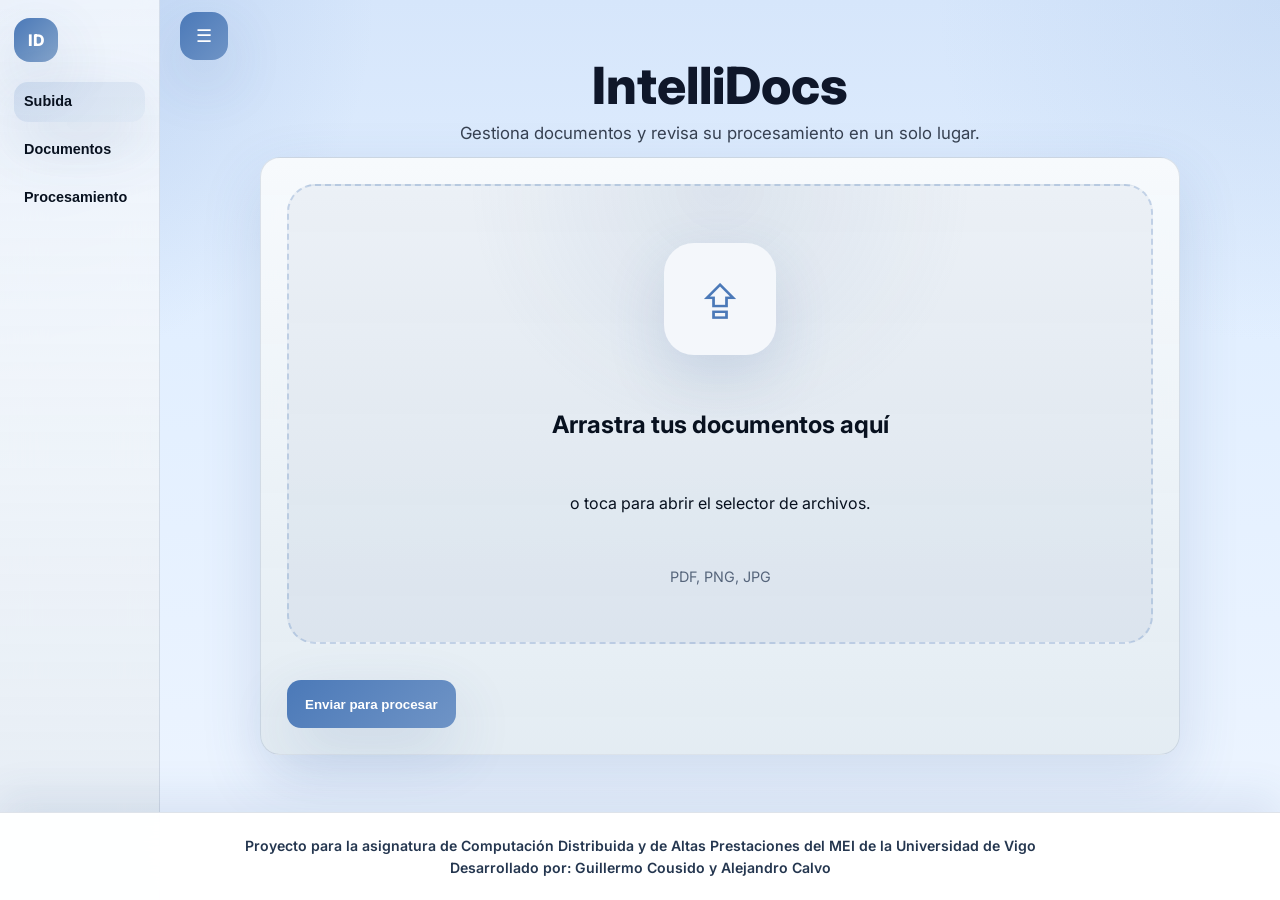
==== frontend/index.html @ ef2dbd17 "add web interface" ====
<!doctype html>
<html lang="es">
<head>
  <meta charset="UTF-8" />
  <meta name="viewport" content="width=device-width, initial-scale=1.0" />
  <title>IntelliDocs</title>
  <link rel="preconnect" href="https://fonts.googleapis.com">
  <link rel="preconnect" href="https://fonts.gstatic.com" crossorigin>
  <link href="https://fonts.googleapis.com/css2?family=Inter:wght@400;500;600;700;800&display=swap" rel="stylesheet">
  <link rel="stylesheet" href="./styles.css" />
</head>
<body>
  <a class="skip-link" href="#main">Saltar al contenido</a>
      <div class="app-shell">
    <aside class="sidebar">
      <div class="brand-mark sidebar-mark" aria-hidden="true">ID</div>
      <nav class="nav">
        <button class="nav-item active" data-tab="upload">Subida</button>
        <button class="nav-item" data-tab="library">Documentos</button>
        <button class="nav-item" data-tab="pipeline">Procesamiento</button>
      </nav>
    </aside>

    <main id="main" class="content">
      <header class="topbar">
        <button class="sidebar-toggle" id="sidebar-toggle" aria-label="Abrir o cerrar navegación" aria-expanded="true">☰</button>
        <div class="topbar-spacer" aria-hidden="true"></div>
      </header>

      <section class="hero">
        <div class="hero-copy">
          <h1>IntelliDocs</h1>
          <p>Gestiona documentos y revisa su procesamiento en un solo lugar.</p>
        </div>
      </section>

      <section class="tab-panel active" id="tab-upload">
        <article class="card upload-card">
          <label id="dropzone" class="dropzone large-dropzone" for="file-input" tabindex="0">
            <input id="file-input" type="file" accept=".pdf,.png,.jpg,.jpeg" multiple hidden />
            <div class="drop-visual large-drop-visual">
              <div class="drop-icon">⇪</div>
            </div>
            <h2>Arrastra tus documentos aquí</h2>
            <p>o toca para abrir el selector de archivos.</p>
            <span class="drop-hint">PDF, PNG, JPG</span>
          </label>
          <div id="selected-files" class="selected-files"></div>
          <button id="upload-btn" class="btn btn-primary">Enviar para procesar</button>
        </article>
      </section>

      <section class="tab-panel" id="tab-library">
        <article class="card full-height">
          <div class="panel-head">
            <div>
              <h3>Documentos almacenados</h3>
            </div>
            <button id="refresh-btn" class="btn btn-secondary">Actualizar</button>
          </div>
          <div id="documents-list" class="documents-list"></div>
        </article>
      </section>

      <section class="tab-panel" id="tab-pipeline">
        <article class="card">
          <div class="panel-head panel-head-centered">
            <div>
              <h2>Fases del procesamiento</h2>
            </div>
          </div>
          <div class="pipeline-scheme">
            <div class="pipeline-step"><span>1</span><strong>Ingesta</strong><p>Recepción del documento y validación básica.</p></div>
            <div class="pipeline-step"><span>2</span><strong>Almacenamiento</strong><p>Guardado del fichero original y metadatos iniciales.</p></div>
            <div class="pipeline-step"><span>3</span><strong>OCR</strong><p>Extracción del texto y regiones detectadas.</p></div>
            <div class="pipeline-step"><span>4</span><strong>Layout</strong><p>Análisis de bloques y estructura del documento.</p></div>
            <div class="pipeline-step"><span>5</span><strong>Clasificación</strong><p>Estimación del tipo documental.</p></div>
            <div class="pipeline-step"><span>6</span><strong>Campos clave</strong><p>Detección de fechas, importes, nombres e identificadores.</p></div>
            <div class="pipeline-step"><span>7</span><strong>Persistencia</strong><p>Registro final de resultados y consulta desde la interfaz.</p></div>
          </div>
          <div id="pipeline-preview" class="pipeline-preview"></div>
        </article>
      </section>

      <footer class="footer">
        <div class="footer-copy">
          <span>Proyecto para la asignatura de Computación Distribuida y de Altas Prestaciones del MEI de la Universidad de Vigo</span>
          <span>Desarrollado por: Guillermo Cousido y Alejandro Calvo</span>
        </div>
      </footer>
    </main>
  </div>
  <script src="./app.js"></script>
</body>
</html>
---- frontend/styles.css ----
:root {
  --bg: #e6edf4;
  --surface: #f4f7fb;
  --surface-2: #e4ebf3;
  --text: #08111f;
  --muted: #56657b;
  --border: rgba(74, 103, 140, 0.16);
  --primary: #4b79b8;
  --primary-dark: #355c96;
  --accent: #24364f;
  --success: #0d9488;
  --shadow: 0 22px 60px rgba(53, 92, 150, 0.16);
  --radius: 20px;
  --radius-md: 14px;
  --sidebar-width: 160px;
}

* {
  box-sizing: border-box;
}

body {
  margin: 0;
  font-family: 'Inter', sans-serif;
  background:
    radial-gradient(circle at top left, rgba(103, 146, 211, 0.26), transparent 24%),
    radial-gradient(circle at top right, rgba(148, 181, 225, 0.18), transparent 22%),
    linear-gradient(180deg, #d6e6fb 0%, #e2efff 38%, #eef5ff 100%);
  color: var(--text);
}

.skip-link {
  position: absolute;
  left: -999px;
}

.skip-link:focus {
  left: 16px;
  top: 16px;
  background: var(--surface);
  padding: 8px 12px;
  border-radius: 10px;
}

.app-shell {
  display: grid;
  grid-template-columns: var(--sidebar-width) 1fr;
  min-height: 100vh;
  transition: grid-template-columns 0.25s ease;
}

body.sidebar-collapsed .app-shell {
  grid-template-columns: 0 1fr;
}

.sidebar {
  padding: 18px 14px;
  border-right: 1px solid var(--border);
  background: linear-gradient(180deg, rgba(255, 255, 255, 0.72), rgba(228, 235, 243, 0.92));
  backdrop-filter: blur(20px);
  overflow: hidden;
  width: var(--sidebar-width);
  transition: width 0.25s ease, padding 0.25s ease, opacity 0.25s ease;
}

body.sidebar-collapsed .sidebar {
  width: 0;
  padding: 0;
  opacity: 0;
  pointer-events: none;
  border-right: 0;
}

.sidebar-mark {
  width: 44px;
  height: 44px;
  border-radius: 16px;
  background: linear-gradient(135deg, var(--primary), #84a4ca);
  color: white;
  display: grid;
  place-items: center;
  font-weight: 800;
  box-shadow: var(--shadow);
  margin-bottom: 20px;
}

.nav {
  display: grid;
  gap: 8px;
}

.nav-item,
.sidebar-toggle,
.btn {
  border: 0;
  cursor: pointer;
}

.nav-item {
  text-align: left;
  padding: 12px 10px;
  border-radius: 14px;
  background: transparent;
  color: var(--text);
  font-weight: 600;
  font-size: 0.9rem;
  line-height: 1.1;
}

.nav-item.active {
  background: linear-gradient(135deg, rgba(75, 121, 184, 0.18), rgba(132, 164, 202, 0.14));
  box-shadow: var(--shadow);
}

.content {
  padding: 12px 20px 110px;
}

.topbar,
.hero {
  display: grid;
  gap: 18px;
}

.topbar {
  grid-template-columns: 48px 1fr;
  align-items: center;
  margin-bottom: 6px;
}

.topbar-spacer {
  width: 48px;
  height: 48px;
}

.sidebar-toggle {
  width: 48px;
  height: 48px;
  border-radius: 16px;
  background: linear-gradient(135deg, var(--primary), #6f94c6);
  color: white;
  font-size: 1.15rem;
  box-shadow: var(--shadow);
}

.hero {
  grid-template-columns: 1fr;
  justify-items: center;
  text-align: center;
  margin: -6px 0 14px;
}

.hero-copy {
  max-width: 620px;
}

.hero h1 {
  font-size: clamp(2.2rem, 4vw, 3.6rem);
  line-height: 1;
  margin: 0;
  font-weight: 800;
  color: #0f172a;
}

.hero p {
  margin: 12px 0 0;
  color: #374151;
  font-size: 1.05rem;
}

.card {
  background: linear-gradient(180deg, rgba(247, 250, 253, 0.98), rgba(227, 235, 242, 0.95));
  border: 1px solid var(--border);
  border-radius: var(--radius);
  box-shadow: var(--shadow);
  backdrop-filter: blur(18px);
  padding: 22px;
}

.tab-panel {
  display: none;
}

.tab-panel.active {
  display: block;
}

.upload-card {
  max-width: 920px;
  margin: 0 auto;
  padding: 26px;
}

.dropzone {
  min-height: 460px;
  border: 2px dashed rgba(75, 121, 184, 0.26);
  border-radius: 28px;
  background:
    radial-gradient(circle at top, rgba(109, 139, 176, 0.12), transparent 40%),
    linear-gradient(180deg, rgba(235, 240, 246, 0.98), rgba(219, 228, 237, 0.96));
  display: grid;
  place-items: center;
  text-align: center;
  padding: 30px;
  cursor: pointer;
  transition: transform 0.2s ease, border-color 0.2s ease, background 0.2s ease, box-shadow 0.2s ease;
}

.dropzone:hover,
.dropzone:focus-visible {
  transform: translateY(-2px);
  border-color: var(--primary);
  background: linear-gradient(180deg, rgba(231, 237, 244, 0.98), rgba(217, 226, 235, 0.96));
  box-shadow: var(--shadow);
}

.dropzone.dragover {
  transform: translateY(-2px);
  border-color: var(--primary);
  background: linear-gradient(180deg, rgba(222, 230, 239, 0.98), rgba(205, 218, 230, 0.96));
  box-shadow: var(--shadow);
}

.large-drop-visual {
  width: 112px;
  height: 112px;
  border-radius: 30px;
  display: grid;
  place-items: center;
  background: var(--surface);
  box-shadow: var(--shadow);
  margin-inline: auto;
}

.drop-icon {
  font-size: 2.4rem;
  color: var(--primary);
}

.dropzone h2,
.dropzone p,
.drop-hint {
  margin: 0;
}

.dropzone h2 {
  font-size: 1.5rem;
}

.drop-hint {
  font-size: 0.9rem;
  color: var(--muted);
}

.selected-files {
  display: grid;
  gap: 10px;
  margin: 18px 0;
}

.selected-file,
.document-card,
.document-block {
  border: 1px solid var(--border);
  background: var(--surface);
  border-radius: 16px;
  padding: 14px;
}

.btn {
  min-height: 48px;
  padding: 0 18px;
  border-radius: 14px;
  font-weight: 700;
}

.btn-primary {
  background: linear-gradient(135deg, var(--primary), #6f94c6);
  color: white;
  box-shadow: var(--shadow);
}

.btn-secondary {
  background: rgba(75, 121, 184, 0.12);
  color: #355c96;
}

.panel-head {
  display: flex;
  justify-content: space-between;
  align-items: center;
  margin-bottom: 18px;
}

.panel-head-centered {
  justify-content: center;
  text-align: center;
}

.documents-list {
  display: grid;
  gap: 14px;
}

.document-card {
  display: grid;
  gap: 14px;
}

.document-header {
  display: flex;
  justify-content: space-between;
  gap: 16px;
  flex-wrap: wrap;
}

.documents-grid {
  display: grid;
  grid-template-columns: repeat(2, 1fr);
  gap: 14px;
}

.document-block h4 {
  margin: 0 0 8px;
}

.pipeline-scheme {
  display: flex;
  gap: 10px;
  overflow-x: auto;
  padding-bottom: 6px;
  margin-bottom: 14px;
}

.pipeline-step {
  position: relative;
  flex: 1 0 150px;
  min-width: 150px;
  padding: 14px;
  border: 1px solid var(--border);
  border-radius: 16px;
  background: linear-gradient(180deg, rgba(75, 121, 184, 0.16), rgba(132, 164, 202, 0.08));
}

.pipeline-step:not(:last-child)::after {
  content: '→';
  position: absolute;
  right: -10px;
  top: 50%;
  transform: translateY(-50%);
  color: var(--primary);
  font-weight: 800;
}

.pipeline-step span {
  width: 36px;
  height: 36px;
  border-radius: 12px;
  display: grid;
  place-items: center;
  background: linear-gradient(135deg, var(--primary), #84a4ca);
  color: white;
  font-weight: 800;
}

.pipeline-step strong {
  display: block;
  margin-top: 10px;
  font-size: 0.94rem;
}

.pipeline-step p {
  margin: 8px 0 0;
  color: var(--muted);
  font-size: 0.88rem;
  line-height: 1.4;
}

.pipeline-preview {
  padding: 16px;
  border-radius: 18px;
  border: 1px solid var(--border);
  background: linear-gradient(180deg, rgba(227, 235, 242, 0.98), rgba(218, 227, 236, 0.96));
}

.full-height {
  min-height: 400px;
}

.footer {
  position: fixed;
  left: 0;
  right: 0;
  bottom: 0;
  width: 100%;
  z-index: 30;
  margin-top: 0;
  min-height: 88px;
  padding: 14px 18px;
  display: flex;
  align-items: center;
  justify-content: center;
  text-align: center;
  color: #24364f;
  font-size: 0.88rem;
  background: rgba(255, 255, 255, 0.96);
  backdrop-filter: blur(20px);
  border-top: 1px solid rgba(74, 103, 140, 0.18);
  box-shadow: 0 -16px 40px rgba(53, 92, 150, 0.1);
}

.footer-copy {
  display: grid;
  gap: 4px;
  max-width: 1180px;
  line-height: 1.25;
  font-weight: 600;
}

.footer-copy span {
  display: block;
}

@media (max-width: 960px) {
  .app-shell,
  .documents-grid {
    grid-template-columns: 1fr;
  }

  .content {
    padding: 8px 16px 150px;
  }

  .sidebar {
    position: fixed;
    inset: 0 auto 0 0;
    z-index: 20;
    max-width: 100vw;
  }

  body.sidebar-collapsed .sidebar {
    display: block;
  }

  .nav {
    grid-template-columns: repeat(3, 1fr);
  }

  .nav-item {
    text-align: center;
    font-size: 0.95rem;
  }

  .topbar {
    grid-template-columns: 48px 1fr;
  }

  .dropzone {
    min-height: 380px;
  }

  .pipeline-step {
    min-width: 144px;
  }
}

@media (max-width: 640px) {
  .sidebar {
    border-right: 0;
    border-bottom: 1px solid var(--border);
  }

  body.sidebar-collapsed .sidebar {
    border-bottom: 0;
  }

  .nav {
    overflow-x: auto;
  }

  .dropzone {
    min-height: 320px;
    padding: 20px;
  }

  .footer {
    min-height: 104px;
    padding: 12px 14px;
    font-size: 0.8rem;
  }

  .content {
    padding-bottom: 168px;
  }

  .pipeline-step {
    min-width: 136px;
  }
}
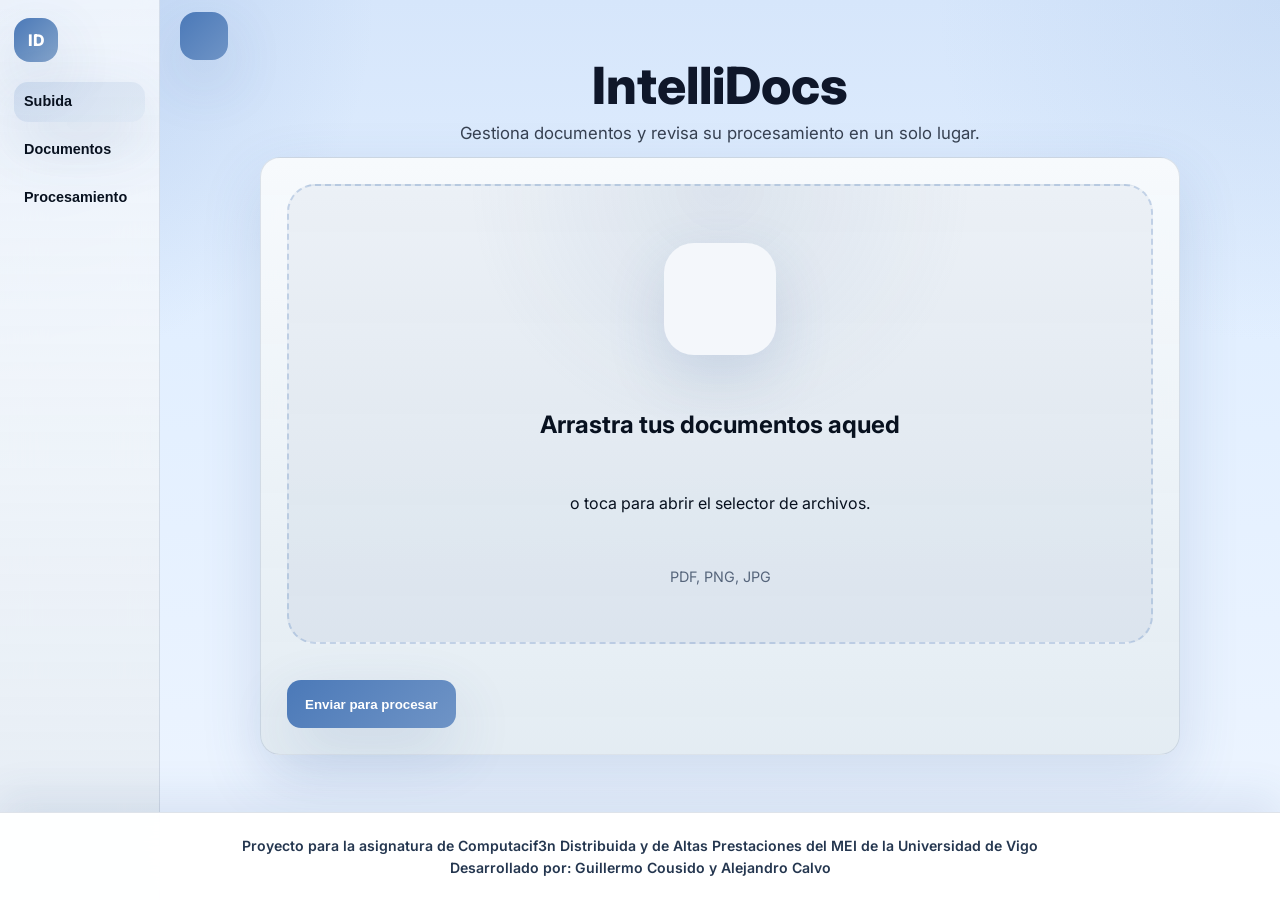
==== commit 6d10a6e4: "rename frontend" ====
--- a/frontend/index.html
+++ b/frontend/index.html
@@ -1,95 +1,89 @@
-<!doctype html>
-<html lang="es">
-<head>
-  <meta charset="UTF-8" />
-  <meta name="viewport" content="width=device-width, initial-scale=1.0" />
-  <title>IntelliDocs</title>
-  <link rel="preconnect" href="https://fonts.googleapis.com">
-  <link rel="preconnect" href="https://fonts.gstatic.com" crossorigin>
-  <link href="https://fonts.googleapis.com/css2?family=Inter:wght@400;500;600;700;800&display=swap" rel="stylesheet">
-  <link rel="stylesheet" href="./styles.css" />
-</head>
-<body>
-  <a class="skip-link" href="#main">Saltar al contenido</a>
-      <div class="app-shell">
-    <aside class="sidebar">
-      <div class="brand-mark sidebar-mark" aria-hidden="true">ID</div>
-      <nav class="nav">
-        <button class="nav-item active" data-tab="upload">Subida</button>
-        <button class="nav-item" data-tab="library">Documentos</button>
-        <button class="nav-item" data-tab="pipeline">Procesamiento</button>
-      </nav>
-    </aside>
-
-    <main id="main" class="content">
-      <header class="topbar">
-        <button class="sidebar-toggle" id="sidebar-toggle" aria-label="Abrir o cerrar navegación" aria-expanded="true">☰</button>
-        <div class="topbar-spacer" aria-hidden="true"></div>
-      </header>
-
-      <section class="hero">
-        <div class="hero-copy">
-          <h1>IntelliDocs</h1>
-          <p>Gestiona documentos y revisa su procesamiento en un solo lugar.</p>
-        </div>
-      </section>
-
-      <section class="tab-panel active" id="tab-upload">
-        <article class="card upload-card">
-          <label id="dropzone" class="dropzone large-dropzone" for="file-input" tabindex="0">
-            <input id="file-input" type="file" accept=".pdf,.png,.jpg,.jpeg" multiple hidden />
-            <div class="drop-visual large-drop-visual">
-              <div class="drop-icon">⇪</div>
-            </div>
-            <h2>Arrastra tus documentos aquí</h2>
-            <p>o toca para abrir el selector de archivos.</p>
-            <span class="drop-hint">PDF, PNG, JPG</span>
-          </label>
-          <div id="selected-files" class="selected-files"></div>
-          <button id="upload-btn" class="btn btn-primary">Enviar para procesar</button>
-        </article>
-      </section>
-
-      <section class="tab-panel" id="tab-library">
-        <article class="card full-height">
-          <div class="panel-head">
-            <div>
-              <h3>Documentos almacenados</h3>
-            </div>
-            <button id="refresh-btn" class="btn btn-secondary">Actualizar</button>
-          </div>
-          <div id="documents-list" class="documents-list"></div>
-        </article>
-      </section>
-
-      <section class="tab-panel" id="tab-pipeline">
-        <article class="card">
-          <div class="panel-head panel-head-centered">
-            <div>
-              <h2>Fases del procesamiento</h2>
-            </div>
-          </div>
-          <div class="pipeline-scheme">
-            <div class="pipeline-step"><span>1</span><strong>Ingesta</strong><p>Recepción del documento y validación básica.</p></div>
-            <div class="pipeline-step"><span>2</span><strong>Almacenamiento</strong><p>Guardado del fichero original y metadatos iniciales.</p></div>
-            <div class="pipeline-step"><span>3</span><strong>OCR</strong><p>Extracción del texto y regiones detectadas.</p></div>
-            <div class="pipeline-step"><span>4</span><strong>Layout</strong><p>Análisis de bloques y estructura del documento.</p></div>
-            <div class="pipeline-step"><span>5</span><strong>Clasificación</strong><p>Estimación del tipo documental.</p></div>
-            <div class="pipeline-step"><span>6</span><strong>Campos clave</strong><p>Detección de fechas, importes, nombres e identificadores.</p></div>
-            <div class="pipeline-step"><span>7</span><strong>Persistencia</strong><p>Registro final de resultados y consulta desde la interfaz.</p></div>
-          </div>
-          <div id="pipeline-preview" class="pipeline-preview"></div>
-        </article>
-      </section>
-
-      <footer class="footer">
-        <div class="footer-copy">
-          <span>Proyecto para la asignatura de Computación Distribuida y de Altas Prestaciones del MEI de la Universidad de Vigo</span>
-          <span>Desarrollado por: Guillermo Cousido y Alejandro Calvo</span>
-        </div>
-      </footer>
-    </main>
-  </div>
-  <script src="./app.js"></script>
-</body>
-</html>
+<!doctype html>
+<html lang="es">
+<head>
+<meta charset="UTF-8" />
+<meta name="viewport" content="width=device-width, initial-scale=1.0" />
+<title>IntelliDocs</title>
+<link rel="preconnect" href="https://fonts.googleapis.com">
+<link rel="preconnect" href="https://fonts.gstatic.com" crossorigin>
+<link href="https://fonts.googleapis.com/css?family=Inter:wght@400;500;600;700;800&display=swap" rel="stylesheet">
+<link rel="stylesheet" href="./styles.css" />
+</head>
+<body>
+<a class="skip-link" href="#main">Saltar al contenido</a>
+<div class="app-shell">
+<aside class="sidebar">
+<div class="brand-mark sidebar-mark" aria-hidden="true">ID</div>
+<nav class="nav">
+<button class="nav-item active" data-tab="upload">Subida</button>
+<button class="nav-item" data-tab="library">Documentos</button>
+<button class="nav-item" data-tab="pipeline">Procesamiento</button>
+</nav>
+</aside>
+<main id="main" class="content">
+<header class="topbar">
+<button class="sidebar-toggle" id="sidebar-toggle" aria-label="Abrir o cerrar navegaci f3n" aria-expanded="true"></button>
+<div class="topbar-spacer" aria-hidden="true"></div>
+</header>
+<section class="hero">
+<div class="hero-copy">
+<h1>IntelliDocs</h1>
+<p>Gestiona documentos y revisa su procesamiento en un solo lugar.</p>
+</div>
+</section>
+<section class="tab-panel active" id="tab-upload">
+<article class="card upload-card">
+<label id="dropzone" class="dropzone large-dropzone" for="file-input" tabindex="0">
+<input id="file-input" type="file" accept=".pdf, .png, .jpg, .jpeg" multiple hidden />
+<div class="drop-visual large-drop-visual">
+<div class="drop-icon"></div>
+</div>
+<h2>Arrastra tus documentos aqu ed</h2>
+<p>o toca para abrir el selector de archivos.</p>
+<span class="drop-hint">PDF, PNG, JPG</span>
+</label>
+<div id="selected-files" class="selected-files"></div>
+<button id="upload-btn" class="btn btn-primary">Enviar para procesar</button>
+</article>
+</section>
+<section class="tab-panel" id="tab-library">
+<article class="card full-height">
+<div class="panel-head">
+<div>
+<h3>Documentos almacenados</h3>
+</div>
+<button id="refresh-btn" class="btn btn-secondary">Actualizar</button>
+</div>
+<div id="documents-list" class="documents-list"></div>
+</article>
+</section>
+<section class="tab-panel" id="tab-pipeline">
+<article class="card">
+<div class="panel-head panel-head-centered">
+<div>
+<h2>Fases del procesamiento</h2>
+</div>
+</div>
+<div class="pipeline-scheme">
+<div class="pipeline-step"><span>1</span><strong>Ingesta</strong><p>Recepci f3n del documento y validaci f3n b e1sica.</p></div>
+<div class="pipeline-step"><span>2</span><strong>Almacenamiento</strong><p>Guardado del fichero original y metadatos iniciales.</p></div>
+<div class="pipeline-step"><span>3</span><strong>OCR</strong><p>Extracci f3n del texto y regiones detectadas.</p></div>
+<div class="pipeline-step"><span>4</span><strong>Layout</strong><p>An e1lisis de bloques y estructura del documento.</p></div>
+<div class="pipeline-step"><span>5</span><strong>Clasificaci f3n</strong><p>Estimaci f3n del tipo documental.</p></div>
+<div class="pipeline-step"><span>6</span><strong>Campos clave</strong><p>Detecci f3n de fechas, importes, nombres e identificadores.</p></div>
+<div class="pipeline-step"><span>7</span><strong>Persistencia</strong><p>Registro final de resultados y consulta desde la interfaz.</p></div>
+</div>
+<div id="pipeline-preview" class="pipeline-preview"></div>
+</article>
+</section>
+<footer class="footer">
+<div class="footer-copy">
+<span>Proyecto para la asignatura de Computaci f3n Distribuida y de Altas Prestaciones del MEI de la Universidad de Vigo</span>
+<span>Desarrollado por: Guillermo Cousido y Alejandro Calvo</span>
+</div>
+</footer>
+</main>
+</div>
+<script src="./app.js"></script>
+</body>
+</html>
--- a/frontend/styles.css
+++ b/frontend/styles.css
@@ -1,499 +1,412 @@
-:root {
-  --bg: #e6edf4;
-  --surface: #f4f7fb;
-  --surface-2: #e4ebf3;
-  --text: #08111f;
-  --muted: #56657b;
-  --border: rgba(74, 103, 140, 0.16);
-  --primary: #4b79b8;
-  --primary-dark: #355c96;
-  --accent: #24364f;
-  --success: #0d9488;
-  --shadow: 0 22px 60px rgba(53, 92, 150, 0.16);
-  --radius: 20px;
-  --radius-md: 14px;
-  --sidebar-width: 160px;
-}
-
-* {
-  box-sizing: border-box;
-}
-
-body {
-  margin: 0;
-  font-family: 'Inter', sans-serif;
-  background:
-    radial-gradient(circle at top left, rgba(103, 146, 211, 0.26), transparent 24%),
-    radial-gradient(circle at top right, rgba(148, 181, 225, 0.18), transparent 22%),
-    linear-gradient(180deg, #d6e6fb 0%, #e2efff 38%, #eef5ff 100%);
-  color: var(--text);
-}
-
-.skip-link {
-  position: absolute;
-  left: -999px;
-}
-
-.skip-link:focus {
-  left: 16px;
-  top: 16px;
-  background: var(--surface);
-  padding: 8px 12px;
-  border-radius: 10px;
-}
-
-.app-shell {
-  display: grid;
-  grid-template-columns: var(--sidebar-width) 1fr;
-  min-height: 100vh;
-  transition: grid-template-columns 0.25s ease;
-}
-
-body.sidebar-collapsed .app-shell {
-  grid-template-columns: 0 1fr;
-}
-
-.sidebar {
-  padding: 18px 14px;
-  border-right: 1px solid var(--border);
-  background: linear-gradient(180deg, rgba(255, 255, 255, 0.72), rgba(228, 235, 243, 0.92));
-  backdrop-filter: blur(20px);
-  overflow: hidden;
-  width: var(--sidebar-width);
-  transition: width 0.25s ease, padding 0.25s ease, opacity 0.25s ease;
-}
-
-body.sidebar-collapsed .sidebar {
-  width: 0;
-  padding: 0;
-  opacity: 0;
-  pointer-events: none;
-  border-right: 0;
-}
-
-.sidebar-mark {
-  width: 44px;
-  height: 44px;
-  border-radius: 16px;
-  background: linear-gradient(135deg, var(--primary), #84a4ca);
-  color: white;
-  display: grid;
-  place-items: center;
-  font-weight: 800;
-  box-shadow: var(--shadow);
-  margin-bottom: 20px;
-}
-
-.nav {
-  display: grid;
-  gap: 8px;
-}
-
-.nav-item,
-.sidebar-toggle,
-.btn {
-  border: 0;
-  cursor: pointer;
-}
-
-.nav-item {
-  text-align: left;
-  padding: 12px 10px;
-  border-radius: 14px;
-  background: transparent;
-  color: var(--text);
-  font-weight: 600;
-  font-size: 0.9rem;
-  line-height: 1.1;
-}
-
-.nav-item.active {
-  background: linear-gradient(135deg, rgba(75, 121, 184, 0.18), rgba(132, 164, 202, 0.14));
-  box-shadow: var(--shadow);
-}
-
-.content {
-  padding: 12px 20px 110px;
-}
-
-.topbar,
-.hero {
-  display: grid;
-  gap: 18px;
-}
-
-.topbar {
-  grid-template-columns: 48px 1fr;
-  align-items: center;
-  margin-bottom: 6px;
-}
-
-.topbar-spacer {
-  width: 48px;
-  height: 48px;
-}
-
-.sidebar-toggle {
-  width: 48px;
-  height: 48px;
-  border-radius: 16px;
-  background: linear-gradient(135deg, var(--primary), #6f94c6);
-  color: white;
-  font-size: 1.15rem;
-  box-shadow: var(--shadow);
-}
-
-.hero {
-  grid-template-columns: 1fr;
-  justify-items: center;
-  text-align: center;
-  margin: -6px 0 14px;
-}
-
-.hero-copy {
-  max-width: 620px;
-}
-
-.hero h1 {
-  font-size: clamp(2.2rem, 4vw, 3.6rem);
-  line-height: 1;
-  margin: 0;
-  font-weight: 800;
-  color: #0f172a;
-}
-
-.hero p {
-  margin: 12px 0 0;
-  color: #374151;
-  font-size: 1.05rem;
-}
-
-.card {
-  background: linear-gradient(180deg, rgba(247, 250, 253, 0.98), rgba(227, 235, 242, 0.95));
-  border: 1px solid var(--border);
-  border-radius: var(--radius);
-  box-shadow: var(--shadow);
-  backdrop-filter: blur(18px);
-  padding: 22px;
-}
-
-.tab-panel {
-  display: none;
-}
-
-.tab-panel.active {
-  display: block;
-}
-
-.upload-card {
-  max-width: 920px;
-  margin: 0 auto;
-  padding: 26px;
-}
-
-.dropzone {
-  min-height: 460px;
-  border: 2px dashed rgba(75, 121, 184, 0.26);
-  border-radius: 28px;
-  background:
-    radial-gradient(circle at top, rgba(109, 139, 176, 0.12), transparent 40%),
-    linear-gradient(180deg, rgba(235, 240, 246, 0.98), rgba(219, 228, 237, 0.96));
-  display: grid;
-  place-items: center;
-  text-align: center;
-  padding: 30px;
-  cursor: pointer;
-  transition: transform 0.2s ease, border-color 0.2s ease, background 0.2s ease, box-shadow 0.2s ease;
-}
-
-.dropzone:hover,
-.dropzone:focus-visible {
-  transform: translateY(-2px);
-  border-color: var(--primary);
-  background: linear-gradient(180deg, rgba(231, 237, 244, 0.98), rgba(217, 226, 235, 0.96));
-  box-shadow: var(--shadow);
-}
-
-.dropzone.dragover {
-  transform: translateY(-2px);
-  border-color: var(--primary);
-  background: linear-gradient(180deg, rgba(222, 230, 239, 0.98), rgba(205, 218, 230, 0.96));
-  box-shadow: var(--shadow);
-}
-
-.large-drop-visual {
-  width: 112px;
-  height: 112px;
-  border-radius: 30px;
-  display: grid;
-  place-items: center;
-  background: var(--surface);
-  box-shadow: var(--shadow);
-  margin-inline: auto;
-}
-
-.drop-icon {
-  font-size: 2.4rem;
-  color: var(--primary);
-}
-
-.dropzone h2,
-.dropzone p,
-.drop-hint {
-  margin: 0;
-}
-
-.dropzone h2 {
-  font-size: 1.5rem;
-}
-
-.drop-hint {
-  font-size: 0.9rem;
-  color: var(--muted);
-}
-
-.selected-files {
-  display: grid;
-  gap: 10px;
-  margin: 18px 0;
-}
-
-.selected-file,
-.document-card,
-.document-block {
-  border: 1px solid var(--border);
-  background: var(--surface);
-  border-radius: 16px;
-  padding: 14px;
-}
-
-.btn {
-  min-height: 48px;
-  padding: 0 18px;
-  border-radius: 14px;
-  font-weight: 700;
-}
-
-.btn-primary {
-  background: linear-gradient(135deg, var(--primary), #6f94c6);
-  color: white;
-  box-shadow: var(--shadow);
-}
-
-.btn-secondary {
-  background: rgba(75, 121, 184, 0.12);
-  color: #355c96;
-}
-
-.panel-head {
-  display: flex;
-  justify-content: space-between;
-  align-items: center;
-  margin-bottom: 18px;
-}
-
-.panel-head-centered {
-  justify-content: center;
-  text-align: center;
-}
-
-.documents-list {
-  display: grid;
-  gap: 14px;
-}
-
-.document-card {
-  display: grid;
-  gap: 14px;
-}
-
-.document-header {
-  display: flex;
-  justify-content: space-between;
-  gap: 16px;
-  flex-wrap: wrap;
-}
-
-.documents-grid {
-  display: grid;
-  grid-template-columns: repeat(2, 1fr);
-  gap: 14px;
-}
-
-.document-block h4 {
-  margin: 0 0 8px;
-}
-
-.pipeline-scheme {
-  display: flex;
-  gap: 10px;
-  overflow-x: auto;
-  padding-bottom: 6px;
-  margin-bottom: 14px;
-}
-
-.pipeline-step {
-  position: relative;
-  flex: 1 0 150px;
-  min-width: 150px;
-  padding: 14px;
-  border: 1px solid var(--border);
-  border-radius: 16px;
-  background: linear-gradient(180deg, rgba(75, 121, 184, 0.16), rgba(132, 164, 202, 0.08));
-}
-
-.pipeline-step:not(:last-child)::after {
-  content: '→';
-  position: absolute;
-  right: -10px;
-  top: 50%;
-  transform: translateY(-50%);
-  color: var(--primary);
-  font-weight: 800;
-}
-
-.pipeline-step span {
-  width: 36px;
-  height: 36px;
-  border-radius: 12px;
-  display: grid;
-  place-items: center;
-  background: linear-gradient(135deg, var(--primary), #84a4ca);
-  color: white;
-  font-weight: 800;
-}
-
-.pipeline-step strong {
-  display: block;
-  margin-top: 10px;
-  font-size: 0.94rem;
-}
-
-.pipeline-step p {
-  margin: 8px 0 0;
-  color: var(--muted);
-  font-size: 0.88rem;
-  line-height: 1.4;
-}
-
-.pipeline-preview {
-  padding: 16px;
-  border-radius: 18px;
-  border: 1px solid var(--border);
-  background: linear-gradient(180deg, rgba(227, 235, 242, 0.98), rgba(218, 227, 236, 0.96));
-}
-
-.full-height {
-  min-height: 400px;
-}
-
-.footer {
-  position: fixed;
-  left: 0;
-  right: 0;
-  bottom: 0;
-  width: 100%;
-  z-index: 30;
-  margin-top: 0;
-  min-height: 88px;
-  padding: 14px 18px;
-  display: flex;
-  align-items: center;
-  justify-content: center;
-  text-align: center;
-  color: #24364f;
-  font-size: 0.88rem;
-  background: rgba(255, 255, 255, 0.96);
-  backdrop-filter: blur(20px);
-  border-top: 1px solid rgba(74, 103, 140, 0.18);
-  box-shadow: 0 -16px 40px rgba(53, 92, 150, 0.1);
-}
-
-.footer-copy {
-  display: grid;
-  gap: 4px;
-  max-width: 1180px;
-  line-height: 1.25;
-  font-weight: 600;
-}
-
-.footer-copy span {
-  display: block;
-}
-
-@media (max-width: 960px) {
-  .app-shell,
-  .documents-grid {
-    grid-template-columns: 1fr;
-  }
-
-  .content {
-    padding: 8px 16px 150px;
-  }
-
-  .sidebar {
-    position: fixed;
-    inset: 0 auto 0 0;
-    z-index: 20;
-    max-width: 100vw;
-  }
-
-  body.sidebar-collapsed .sidebar {
-    display: block;
-  }
-
-  .nav {
-    grid-template-columns: repeat(3, 1fr);
-  }
-
-  .nav-item {
-    text-align: center;
-    font-size: 0.95rem;
-  }
-
-  .topbar {
-    grid-template-columns: 48px 1fr;
-  }
-
-  .dropzone {
-    min-height: 380px;
-  }
-
-  .pipeline-step {
-    min-width: 144px;
-  }
-}
-
-@media (max-width: 640px) {
-  .sidebar {
-    border-right: 0;
-    border-bottom: 1px solid var(--border);
-  }
-
-  body.sidebar-collapsed .sidebar {
-    border-bottom: 0;
-  }
-
-  .nav {
-    overflow-x: auto;
-  }
-
-  .dropzone {
-    min-height: 320px;
-    padding: 20px;
-  }
-
-  .footer {
-    min-height: 104px;
-    padding: 12px 14px;
-    font-size: 0.8rem;
-  }
-
-  .content {
-    padding-bottom: 168px;
-  }
-
-  .pipeline-step {
-    min-width: 136px;
-  }
-}+:root {
+--bg: #e6edf4;
+--surface: #f4f7fb;
+--surface-2: #e4ebf3;
+--text: #08111f;
+--muted: #56657b;
+--border: rgba(74, 103, 140, 0.16);
+--primary: #4b79b8;
+--primary-dark: #355c96;
+--accent: #24364f;
+--success: #0d9488;
+--shadow: 0 22px 60px rgba(53, 92, 150, 0.16);
+--radius: 20px;
+--radius-md: 14px;
+--sidebar-width: 160px;
+}
+* {
+box-sizing: border-box;
+}
+body {
+margin: 0;
+font-family: 'Inter', sans-serif;
+background: radial-gradient(circle at top left, rgba(103, 146, 211, 0.26), transparent 24%), radial-gradient(circle at top right, rgba(148, 181, 225, 0.18), transparent 22%), linear-gradient(180deg, #d6e6fb 0%, #e2efff 38%, #eef5ff 100%);
+color: var(--text);
+}
+.skip-link {
+position: absolute;
+left: -999px;
+}
+.skip-link:focus {
+left: 16px;
+top: 16px;
+background: var(--surface);
+padding: 8px 12px;
+border-radius: 10px;
+}
+.app-shell {
+display: grid;
+grid-template-columns: var(--sidebar-width) 1fr;
+min-height: 100vh;
+transition: grid-template-columns 0.25s ease;
+}
+body.sidebar-collapsed .app-shell {
+grid-template-columns: 0 1fr;
+}
+.sidebar {
+padding: 18px 14px;
+border-right: 1px solid var(--border);
+background: linear-gradient(180deg, rgba(255, 255, 255, 0.72), rgba(228, 235, 243, 0.92));
+backdrop-filter: blur(20px);
+overflow: hidden;
+width: var(--sidebar-width);
+transition: width 0.25s ease, padding 0.25s ease, opacity 0.25s ease;
+}
+body.sidebar-collapsed .sidebar {
+width: 0;
+padding: 0;
+opacity: 0;
+pointer-events: none;
+border-right: 0;
+}
+.sidebar-mark {
+width: 44px;
+height: 44px;
+border-radius: 16px;
+background: linear-gradient(135deg, var(--primary), #84a4ca);
+color: white;
+display: grid;
+place-items: center;
+font-weight: 800;
+box-shadow: var(--shadow);
+margin-bottom: 20px;
+}
+.nav {
+display: grid;
+gap: 8px;
+}
+.nav-item, .sidebar-toggle, .btn {
+border: 0;
+cursor: pointer;
+}
+.nav-item {
+text-align: left;
+padding: 12px 10px;
+border-radius: 14px;
+background: transparent;
+color: var(--text);
+font-weight: 600;
+font-size: 0.9rem;
+line-height: 1.1;
+}
+.nav-item.active {
+background: linear-gradient(135deg, rgba(75, 121, 184, 0.18), rgba(132, 164, 202, 0.14));
+box-shadow: var(--shadow);
+}
+.content {
+padding: 12px 20px 110px;
+}
+.topbar, .hero {
+display: grid;
+gap: 18px;
+}
+.topbar {
+grid-template-columns: 48px 1fr;
+align-items: center;
+margin-bottom: 6px;
+}
+.topbar-spacer {
+width: 48px;
+height: 48px;
+}
+.sidebar-toggle {
+width: 48px;
+height: 48px;
+border-radius: 16px;
+background: linear-gradient(135deg, var(--primary), #6f94c6);
+color: white;
+font-size: 1.15rem;
+box-shadow: var(--shadow);
+}
+.hero {
+grid-template-columns: 1fr;
+justify-items: center;
+text-align: center;
+margin: -6px 0 14px;
+}
+.hero-copy {
+max-width: 620px;
+}
+.hero h1 {
+font-size: clamp(2.2rem, 4vw, 3.6rem);
+line-height: 1;
+margin: 0;
+font-weight: 800;
+color: #0f172a;
+}
+.hero p {
+margin: 12px 0 0;
+color: #374151;
+font-size: 1.05rem;
+}
+.card {
+background: linear-gradient(180deg, rgba(247, 250, 253, 0.98), rgba(227, 235, 242, 0.95));
+border: 1px solid var(--border);
+border-radius: var(--radius);
+box-shadow: var(--shadow);
+backdrop-filter: blur(18px);
+padding: 22px;
+}
+.tab-panel {
+display: none;
+}
+.tab-panel.active {
+display: block;
+}
+.upload-card {
+max-width: 920px;
+margin: 0 auto;
+padding: 26px;
+}
+.dropzone {
+min-height: 460px;
+border: 2px dashed rgba(75, 121, 184, 0.26);
+border-radius: 28px;
+background: radial-gradient(circle at top, rgba(109, 139, 176, 0.12), transparent 40%), linear-gradient(180deg, rgba(235, 240, 246, 0.98), rgba(219, 228, 237, 0.96));
+display: grid;
+place-items: center;
+text-align: center;
+padding: 30px;
+cursor: pointer;
+transition: transform 0.2s ease, border-color 0.2s ease, background 0.2s ease, box-shadow 0.2s ease;
+}
+.dropzone:hover, .dropzone:focus-visible {
+transform: translateY(-2px);
+border-color: var(--primary);
+background: linear-gradient(180deg, rgba(231, 237, 244, 0.98), rgba(217, 226, 235, 0.96));
+box-shadow: var(--shadow);
+}
+.dropzone.dragover {
+transform: translateY(-2px);
+border-color: var(--primary);
+background: linear-gradient(180deg, rgba(222, 230, 239, 0.98), rgba(205, 218, 230, 0.96));
+box-shadow: var(--shadow);
+}
+.large-drop-visual {
+width: 112px;
+height: 112px;
+border-radius: 30px;
+display: grid;
+place-items: center;
+background: var(--surface);
+box-shadow: var(--shadow);
+margin-inline: auto;
+}
+.drop-icon {
+font-size: 2.4rem;
+color: var(--primary);
+}
+.dropzone h2, .dropzone p, .drop-hint {
+margin: 0;
+}
+.dropzone h2 {
+font-size: 1.5rem;
+}
+.drop-hint {
+font-size: 0.9rem;
+color: var(--muted);
+}
+.selected-files {
+display: grid;
+gap: 10px;
+margin: 18px 0;
+}
+.selected-file, .document-card, .document-block {
+border: 1px solid var(--border);
+background: var(--surface);
+border-radius: 16px;
+padding: 14px;
+}
+.btn {
+min-height: 48px;
+padding: 0 18px;
+border-radius: 14px;
+font-weight: 700;
+}
+.btn-primary {
+background: linear-gradient(135deg, var(--primary), #6f94c6);
+color: white;
+box-shadow: var(--shadow);
+}
+.btn-secondary {
+background: rgba(75, 121, 184, 0.12);
+color: #355c96;
+}
+.panel-head {
+display: flex;
+justify-content: space-between;
+align-items: center;
+margin-bottom: 18px;
+}
+.panel-head-centered {
+justify-content: center;
+text-align: center;
+}
+.documents-list {
+display: grid;
+gap: 14px;
+}
+.document-card {
+display: grid;
+gap: 14px;
+}
+.document-header {
+display: flex;
+justify-content: space-between;
+gap: 16px;
+flex-wrap: wrap;
+}
+.documents-grid {
+display: grid;
+grid-template-columns: repeat(2, 1fr);
+gap: 14px;
+}
+.document-block h4 {
+margin: 0 0 8px;
+}
+.pipeline-scheme {
+display: flex;
+gap: 10px;
+overflow-x: auto;
+padding-bottom: 6px;
+margin-bottom: 14px;
+}
+.pipeline-step {
+position: relative;
+flex: 1 0 150px;
+min-width: 150px;
+padding: 14px;
+border: 1px solid var(--border);
+border-radius: 16px;
+background: linear-gradient(180deg, rgba(75, 121, 184, 0.16), rgba(132, 164, 202, 0.08));
+}
+.pipeline-step:not(:last-child)::after {
+content: ' e2 86 92';
+position: absolute;
+right: -10px;
+top: 50%;
+transform: translateY(-50%);
+color: var(--primary);
+font-weight: 800;
+}
+.pipeline-step span {
+width: 36px;
+height: 36px;
+border-radius: 12px;
+display: grid;
+place-items: center;
+background: linear-gradient(135deg, var(--primary), #84a4ca);
+color: white;
+font-weight: 800;
+}
+.pipeline-step strong {
+display: block;
+margin-top: 10px;
+font-size: 0.94rem;
+}
+.pipeline-step p {
+margin: 8px 0 0;
+color: var(--muted);
+font-size: 0.88rem;
+line-height: 1.4;
+}
+.pipeline-preview {
+padding: 16px;
+border-radius: 18px;
+border: 1px solid var(--border);
+background: linear-gradient(180deg, rgba(227, 235, 242, 0.98), rgba(218, 227, 236, 0.96));
+}
+.full-height {
+min-height: 400px;
+}
+.footer {
+position: fixed;
+left: 0;
+right: 0;
+bottom: 0;
+width: 100%;
+z-index: 30;
+margin-top: 0;
+min-height: 88px;
+padding: 14px 18px;
+display: flex;
+align-items: center;
+justify-content: center;
+text-align: center;
+color: #24364f;
+font-size: 0.88rem;
+background: rgba(255, 255, 255, 0.96);
+backdrop-filter: blur(20px);
+border-top: 1px solid rgba(74, 103, 140, 0.18);
+box-shadow: 0 -16px 40px rgba(53, 92, 150, 0.1);
+}
+.footer-copy {
+display: grid;
+gap: 4px;
+max-width: 1180px;
+line-height: 1.25;
+font-weight: 600;
+}
+.footer-copy span {
+display: block;
+}
+@media (max-width: 960px) {
+.app-shell, .documents-grid {
+grid-template-columns: 1fr;
+}
+.content {
+padding: 8px 16px 150px;
+}
+.sidebar {
+position: fixed;
+inset: 0 auto 0 0;
+z-index: 20;
+max-width: 100vw;
+}
+body.sidebar-collapsed .sidebar {
+display: block;
+}
+.nav {
+grid-template-columns: repeat(3, 1fr);
+}
+.nav-item {
+text-align: center;
+font-size: 0.95rem;
+}
+.topbar {
+grid-template-columns: 48px 1fr;
+}
+.dropzone {
+min-height: 380px;
+}
+.pipeline-step {
+min-width: 144px;
+}
+}
+@media (max-width: 640px) {
+.sidebar {
+border-right: 0;
+border-bottom: 1px solid var(--border);
+}
+body.sidebar-collapsed .sidebar {
+border-bottom: 0;
+}
+.nav {
+overflow-x: auto;
+}
+.dropzone {
+min-height: 320px;
+padding: 20px;
+}
+.footer {
+min-height: 104px;
+padding: 12px 14px;
+font-size: 0.8rem;
+}
+.content {
+padding-bottom: 168px;
+}
+.pipeline-step {
+min-width: 136px;
+}
+}
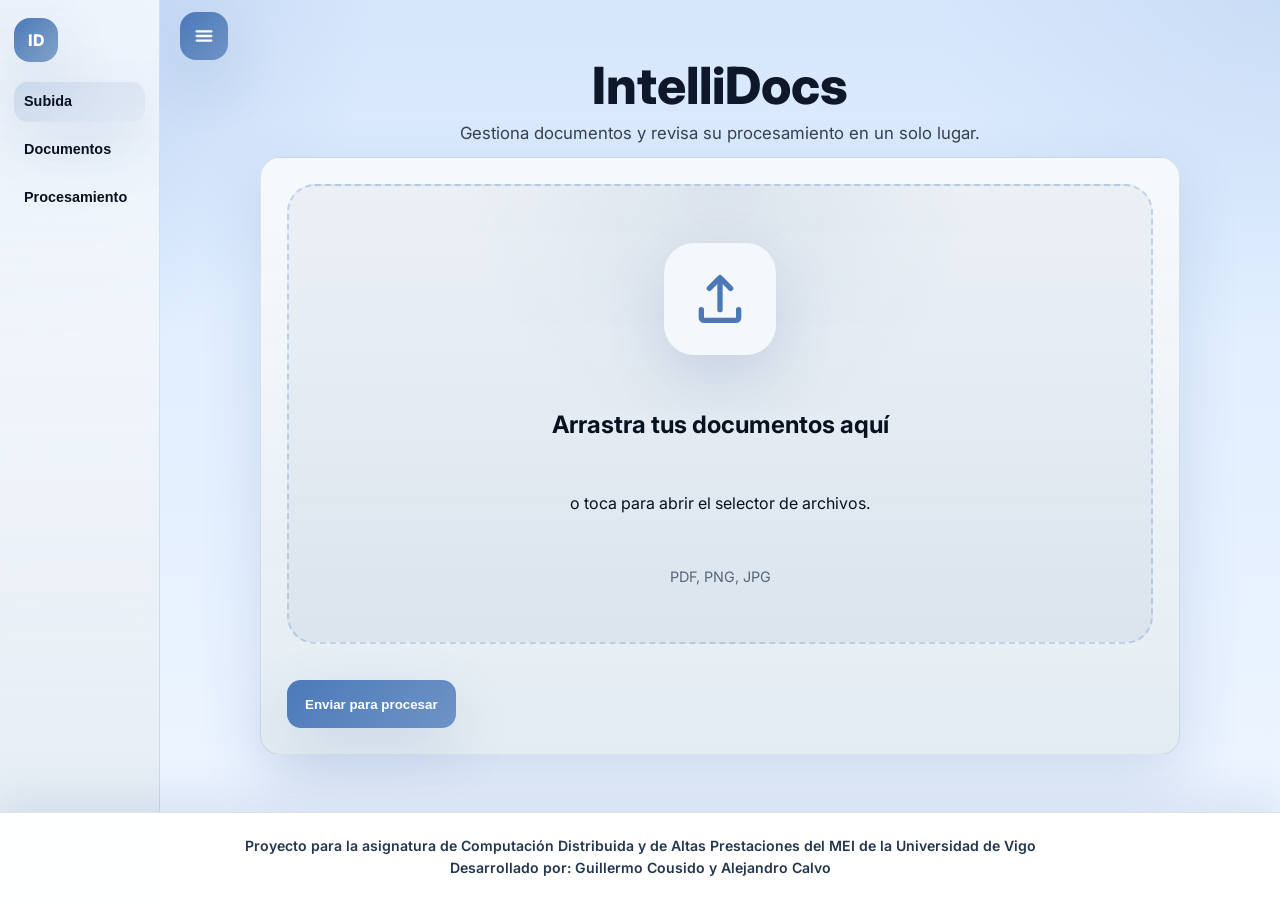
==== commit a302006b: "fix format errors" ====
--- a/frontend/index.html
+++ b/frontend/index.html
@@ -38,7 +38,7 @@
 <div class="drop-visual large-drop-visual">
 <div class="drop-icon"></div>
 </div>
-<h2>Arrastra tus documentos aqu ed</h2>
+<h2>Arrastra tus documentos aquí</h2>
 <p>o toca para abrir el selector de archivos.</p>
 <span class="drop-hint">PDF, PNG, JPG</span>
 </label>
@@ -65,12 +65,12 @@
 </div>
 </div>
 <div class="pipeline-scheme">
-<div class="pipeline-step"><span>1</span><strong>Ingesta</strong><p>Recepci f3n del documento y validaci f3n b e1sica.</p></div>
+<div class="pipeline-step"><span>1</span><strong>Ingesta</strong><p>Recepción del documento y validación básica.</p></div>
 <div class="pipeline-step"><span>2</span><strong>Almacenamiento</strong><p>Guardado del fichero original y metadatos iniciales.</p></div>
-<div class="pipeline-step"><span>3</span><strong>OCR</strong><p>Extracci f3n del texto y regiones detectadas.</p></div>
-<div class="pipeline-step"><span>4</span><strong>Layout</strong><p>An e1lisis de bloques y estructura del documento.</p></div>
-<div class="pipeline-step"><span>5</span><strong>Clasificaci f3n</strong><p>Estimaci f3n del tipo documental.</p></div>
-<div class="pipeline-step"><span>6</span><strong>Campos clave</strong><p>Detecci f3n de fechas, importes, nombres e identificadores.</p></div>
+<div class="pipeline-step"><span>3</span><strong>OCR</strong><p>Extracción del texto y regiones detectadas.</p></div>
+<div class="pipeline-step"><span>4</span><strong>Layout</strong><p>Análisis de bloques y estructura del documento.</p></div>
+<div class="pipeline-step"><span>5</span><strong>Clasificación</strong><p>Estimación del tipo documental.</p></div>
+<div class="pipeline-step"><span>6</span><strong>Campos clave</strong><p>Detección de fechas, importes, nombres e identificadores.</p></div>
 <div class="pipeline-step"><span>7</span><strong>Persistencia</strong><p>Registro final de resultados y consulta desde la interfaz.</p></div>
 </div>
 <div id="pipeline-preview" class="pipeline-preview"></div>
@@ -78,7 +78,7 @@
 </section>
 <footer class="footer">
 <div class="footer-copy">
-<span>Proyecto para la asignatura de Computaci f3n Distribuida y de Altas Prestaciones del MEI de la Universidad de Vigo</span>
+<span>Proyecto para la asignatura de Computación Distribuida y de Altas Prestaciones del MEI de la Universidad de Vigo</span>
 <span>Desarrollado por: Guillermo Cousido y Alejandro Calvo</span>
 </div>
 </footer>
--- a/frontend/styles.css
+++ b/frontend/styles.css
@@ -1,412 +1,518 @@
-:root {
---bg: #e6edf4;
---surface: #f4f7fb;
---surface-2: #e4ebf3;
---text: #08111f;
---muted: #56657b;
---border: rgba(74, 103, 140, 0.16);
---primary: #4b79b8;
---primary-dark: #355c96;
---accent: #24364f;
---success: #0d9488;
---shadow: 0 22px 60px rgba(53, 92, 150, 0.16);
---radius: 20px;
---radius-md: 14px;
---sidebar-width: 160px;
-}
-* {
-box-sizing: border-box;
-}
-body {
-margin: 0;
-font-family: 'Inter', sans-serif;
-background: radial-gradient(circle at top left, rgba(103, 146, 211, 0.26), transparent 24%), radial-gradient(circle at top right, rgba(148, 181, 225, 0.18), transparent 22%), linear-gradient(180deg, #d6e6fb 0%, #e2efff 38%, #eef5ff 100%);
-color: var(--text);
-}
-.skip-link {
-position: absolute;
-left: -999px;
-}
-.skip-link:focus {
-left: 16px;
-top: 16px;
-background: var(--surface);
-padding: 8px 12px;
-border-radius: 10px;
-}
-.app-shell {
-display: grid;
-grid-template-columns: var(--sidebar-width) 1fr;
-min-height: 100vh;
-transition: grid-template-columns 0.25s ease;
-}
-body.sidebar-collapsed .app-shell {
-grid-template-columns: 0 1fr;
-}
-.sidebar {
-padding: 18px 14px;
-border-right: 1px solid var(--border);
-background: linear-gradient(180deg, rgba(255, 255, 255, 0.72), rgba(228, 235, 243, 0.92));
-backdrop-filter: blur(20px);
-overflow: hidden;
-width: var(--sidebar-width);
-transition: width 0.25s ease, padding 0.25s ease, opacity 0.25s ease;
-}
-body.sidebar-collapsed .sidebar {
-width: 0;
-padding: 0;
-opacity: 0;
-pointer-events: none;
-border-right: 0;
-}
-.sidebar-mark {
-width: 44px;
-height: 44px;
-border-radius: 16px;
-background: linear-gradient(135deg, var(--primary), #84a4ca);
-color: white;
-display: grid;
-place-items: center;
-font-weight: 800;
-box-shadow: var(--shadow);
-margin-bottom: 20px;
-}
-.nav {
-display: grid;
-gap: 8px;
-}
-.nav-item, .sidebar-toggle, .btn {
-border: 0;
-cursor: pointer;
-}
-.nav-item {
-text-align: left;
-padding: 12px 10px;
-border-radius: 14px;
-background: transparent;
-color: var(--text);
-font-weight: 600;
-font-size: 0.9rem;
-line-height: 1.1;
-}
-.nav-item.active {
-background: linear-gradient(135deg, rgba(75, 121, 184, 0.18), rgba(132, 164, 202, 0.14));
-box-shadow: var(--shadow);
-}
-.content {
-padding: 12px 20px 110px;
-}
-.topbar, .hero {
-display: grid;
-gap: 18px;
-}
-.topbar {
-grid-template-columns: 48px 1fr;
-align-items: center;
-margin-bottom: 6px;
-}
-.topbar-spacer {
-width: 48px;
-height: 48px;
-}
-.sidebar-toggle {
-width: 48px;
-height: 48px;
-border-radius: 16px;
-background: linear-gradient(135deg, var(--primary), #6f94c6);
-color: white;
-font-size: 1.15rem;
-box-shadow: var(--shadow);
-}
-.hero {
-grid-template-columns: 1fr;
-justify-items: center;
-text-align: center;
-margin: -6px 0 14px;
-}
-.hero-copy {
-max-width: 620px;
-}
-.hero h1 {
-font-size: clamp(2.2rem, 4vw, 3.6rem);
-line-height: 1;
-margin: 0;
-font-weight: 800;
-color: #0f172a;
-}
-.hero p {
-margin: 12px 0 0;
-color: #374151;
-font-size: 1.05rem;
-}
-.card {
-background: linear-gradient(180deg, rgba(247, 250, 253, 0.98), rgba(227, 235, 242, 0.95));
-border: 1px solid var(--border);
-border-radius: var(--radius);
-box-shadow: var(--shadow);
-backdrop-filter: blur(18px);
-padding: 22px;
-}
-.tab-panel {
-display: none;
-}
-.tab-panel.active {
-display: block;
-}
-.upload-card {
-max-width: 920px;
-margin: 0 auto;
-padding: 26px;
-}
-.dropzone {
-min-height: 460px;
-border: 2px dashed rgba(75, 121, 184, 0.26);
-border-radius: 28px;
-background: radial-gradient(circle at top, rgba(109, 139, 176, 0.12), transparent 40%), linear-gradient(180deg, rgba(235, 240, 246, 0.98), rgba(219, 228, 237, 0.96));
-display: grid;
-place-items: center;
-text-align: center;
-padding: 30px;
-cursor: pointer;
-transition: transform 0.2s ease, border-color 0.2s ease, background 0.2s ease, box-shadow 0.2s ease;
-}
-.dropzone:hover, .dropzone:focus-visible {
-transform: translateY(-2px);
-border-color: var(--primary);
-background: linear-gradient(180deg, rgba(231, 237, 244, 0.98), rgba(217, 226, 235, 0.96));
-box-shadow: var(--shadow);
-}
-.dropzone.dragover {
-transform: translateY(-2px);
-border-color: var(--primary);
-background: linear-gradient(180deg, rgba(222, 230, 239, 0.98), rgba(205, 218, 230, 0.96));
-box-shadow: var(--shadow);
-}
-.large-drop-visual {
-width: 112px;
-height: 112px;
-border-radius: 30px;
-display: grid;
-place-items: center;
-background: var(--surface);
-box-shadow: var(--shadow);
-margin-inline: auto;
-}
-.drop-icon {
-font-size: 2.4rem;
-color: var(--primary);
-}
-.dropzone h2, .dropzone p, .drop-hint {
-margin: 0;
-}
-.dropzone h2 {
-font-size: 1.5rem;
-}
-.drop-hint {
-font-size: 0.9rem;
-color: var(--muted);
-}
-.selected-files {
-display: grid;
-gap: 10px;
-margin: 18px 0;
-}
-.selected-file, .document-card, .document-block {
-border: 1px solid var(--border);
-background: var(--surface);
-border-radius: 16px;
-padding: 14px;
-}
-.btn {
-min-height: 48px;
-padding: 0 18px;
-border-radius: 14px;
-font-weight: 700;
-}
-.btn-primary {
-background: linear-gradient(135deg, var(--primary), #6f94c6);
-color: white;
-box-shadow: var(--shadow);
-}
-.btn-secondary {
-background: rgba(75, 121, 184, 0.12);
-color: #355c96;
-}
-.panel-head {
-display: flex;
-justify-content: space-between;
-align-items: center;
-margin-bottom: 18px;
-}
-.panel-head-centered {
-justify-content: center;
-text-align: center;
-}
-.documents-list {
-display: grid;
-gap: 14px;
-}
-.document-card {
-display: grid;
-gap: 14px;
-}
-.document-header {
-display: flex;
-justify-content: space-between;
-gap: 16px;
-flex-wrap: wrap;
-}
-.documents-grid {
-display: grid;
-grid-template-columns: repeat(2, 1fr);
-gap: 14px;
-}
-.document-block h4 {
-margin: 0 0 8px;
-}
-.pipeline-scheme {
-display: flex;
-gap: 10px;
-overflow-x: auto;
-padding-bottom: 6px;
-margin-bottom: 14px;
-}
-.pipeline-step {
-position: relative;
-flex: 1 0 150px;
-min-width: 150px;
-padding: 14px;
-border: 1px solid var(--border);
-border-radius: 16px;
-background: linear-gradient(180deg, rgba(75, 121, 184, 0.16), rgba(132, 164, 202, 0.08));
-}
-.pipeline-step:not(:last-child)::after {
-content: ' e2 86 92';
-position: absolute;
-right: -10px;
-top: 50%;
-transform: translateY(-50%);
-color: var(--primary);
-font-weight: 800;
-}
-.pipeline-step span {
-width: 36px;
-height: 36px;
-border-radius: 12px;
-display: grid;
-place-items: center;
-background: linear-gradient(135deg, var(--primary), #84a4ca);
-color: white;
-font-weight: 800;
-}
-.pipeline-step strong {
-display: block;
-margin-top: 10px;
-font-size: 0.94rem;
-}
-.pipeline-step p {
-margin: 8px 0 0;
-color: var(--muted);
-font-size: 0.88rem;
-line-height: 1.4;
-}
-.pipeline-preview {
-padding: 16px;
-border-radius: 18px;
-border: 1px solid var(--border);
-background: linear-gradient(180deg, rgba(227, 235, 242, 0.98), rgba(218, 227, 236, 0.96));
-}
-.full-height {
-min-height: 400px;
-}
-.footer {
-position: fixed;
-left: 0;
-right: 0;
-bottom: 0;
-width: 100%;
-z-index: 30;
-margin-top: 0;
-min-height: 88px;
-padding: 14px 18px;
-display: flex;
-align-items: center;
-justify-content: center;
-text-align: center;
-color: #24364f;
-font-size: 0.88rem;
-background: rgba(255, 255, 255, 0.96);
-backdrop-filter: blur(20px);
-border-top: 1px solid rgba(74, 103, 140, 0.18);
-box-shadow: 0 -16px 40px rgba(53, 92, 150, 0.1);
-}
-.footer-copy {
-display: grid;
-gap: 4px;
-max-width: 1180px;
-line-height: 1.25;
-font-weight: 600;
-}
-.footer-copy span {
-display: block;
-}
-@media (max-width: 960px) {
-.app-shell, .documents-grid {
-grid-template-columns: 1fr;
-}
-.content {
-padding: 8px 16px 150px;
-}
-.sidebar {
-position: fixed;
-inset: 0 auto 0 0;
-z-index: 20;
-max-width: 100vw;
-}
-body.sidebar-collapsed .sidebar {
-display: block;
-}
-.nav {
-grid-template-columns: repeat(3, 1fr);
-}
-.nav-item {
-text-align: center;
-font-size: 0.95rem;
-}
-.topbar {
-grid-template-columns: 48px 1fr;
-}
-.dropzone {
-min-height: 380px;
-}
-.pipeline-step {
-min-width: 144px;
-}
-}
-@media (max-width: 640px) {
-.sidebar {
-border-right: 0;
-border-bottom: 1px solid var(--border);
-}
-body.sidebar-collapsed .sidebar {
-border-bottom: 0;
-}
-.nav {
-overflow-x: auto;
-}
-.dropzone {
-min-height: 320px;
-padding: 20px;
-}
-.footer {
-min-height: 104px;
-padding: 12px 14px;
-font-size: 0.8rem;
-}
-.content {
-padding-bottom: 168px;
-}
-.pipeline-step {
-min-width: 136px;
-}
-}
+:root {
+    --bg: #e6edf4;
+    --surface: #f4f7fb;
+    --surface-2: #e4ebf3;
+    --text: #08111f;
+    --muted: #56657b;
+    --border: rgba(74, 103, 140, 0.16);
+    --primary: #4b79b8;
+    --primary-dark: #355c96;
+    --accent: #24364f;
+    --success: #0d9488;
+    --shadow: 0 22px 60px rgba(53, 92, 150, 0.16);
+    --radius: 20px;
+    --radius-md: 14px;
+    --sidebar-width: 160px;
+}
+
+* {
+    box-sizing: border-box;
+}
+
+body {
+    margin: 0;
+    font-family: 'Inter', sans-serif;
+    background: radial-gradient(circle at top left, rgba(103, 146, 211, 0.26), transparent 24%), radial-gradient(circle at top right, rgba(148, 181, 225, 0.18), transparent 22%), linear-gradient(180deg, #d6e6fb 0%, #e2efff 38%, #eef5ff 100%);
+    color: var(--text);
+}
+
+.skip-link {
+    position: absolute;
+    left: -999px;
+}
+
+.skip-link:focus {
+    left: 16px;
+    top: 16px;
+    background: var(--surface);
+    padding: 8px 12px;
+    border-radius: 10px;
+}
+
+.app-shell {
+    display: grid;
+    grid-template-columns: var(--sidebar-width) 1fr;
+    min-height: 100vh;
+    transition: grid-template-columns 0.25s ease;
+}
+
+body.sidebar-collapsed .app-shell {
+    grid-template-columns: 0 1fr;
+}
+
+.sidebar {
+    padding: 18px 14px;
+    border-right: 1px solid var(--border);
+    background: linear-gradient(180deg, rgba(255, 255, 255, 0.72), rgba(228, 235, 243, 0.92));
+    backdrop-filter: blur(20px);
+    overflow: hidden;
+    width: var(--sidebar-width);
+    transition: width 0.25s ease, padding 0.25s ease, opacity 0.25s ease;
+}
+
+body.sidebar-collapsed .sidebar {
+    width: 0;
+    padding: 0;
+    opacity: 0;
+    pointer-events: none;
+    border-right: 0;
+}
+
+.sidebar-mark {
+    width: 44px;
+    height: 44px;
+    border-radius: 16px;
+    background: linear-gradient(135deg, var(--primary), #84a4ca);
+    color: white;
+    display: grid;
+    place-items: center;
+    font-weight: 800;
+    box-shadow: var(--shadow);
+    margin-bottom: 20px;
+}
+
+.nav {
+    display: grid;
+    gap: 8px;
+}
+
+.nav-item,
+.sidebar-toggle,
+.btn {
+    border: 0;
+    cursor: pointer;
+}
+
+.nav-item {
+    text-align: left;
+    padding: 12px 10px;
+    border-radius: 14px;
+    background: transparent;
+    color: var(--text);
+    font-weight: 600;
+    font-size: 0.9rem;
+    line-height: 1.1;
+}
+
+.nav-item.active {
+    background: linear-gradient(135deg, rgba(75, 121, 184, 0.18), rgba(132, 164, 202, 0.14));
+    box-shadow: var(--shadow);
+}
+
+.content {
+    padding: 12px 20px 110px;
+}
+
+.topbar,
+.hero {
+    display: grid;
+    gap: 18px;
+}
+
+.topbar {
+    grid-template-columns: 48px 1fr;
+    align-items: center;
+    margin-bottom: 6px;
+}
+
+.topbar-spacer {
+    width: 48px;
+    height: 48px;
+}
+
+.sidebar-toggle {
+    width: 48px;
+    height: 48px;
+    border-radius: 16px;
+    background: linear-gradient(135deg, var(--primary), #6f94c6);
+    color: white;
+    font-size: 1.15rem;
+    box-shadow: var(--shadow);
+    display: grid;
+    place-items: center;
+}
+
+.sidebar-toggle::before {
+    content: '';
+    width: 22px;
+    height: 22px;
+    background: currentColor;
+    -webkit-mask: url("data:image/svg+xml,%3Csvg xmlns='http://www.w3.org/2000/svg' viewBox='0 0 24 24' fill='none' stroke='black' stroke-width='2.5' stroke-linecap='round'%3E%3Cpath d='M4 7h16M4 12h16M4 17h16'/%3E%3C/svg%3E") center / contain no-repeat;
+    mask: url("data:image/svg+xml,%3Csvg xmlns='http://www.w3.org/2000/svg' viewBox='0 0 24 24' fill='none' stroke='black' stroke-width='2.5' stroke-linecap='round'%3E%3Cpath d='M4 7h16M4 12h16M4 17h16'/%3E%3C/svg%3E") center / contain no-repeat;
+}
+
+.hero {
+    grid-template-columns: 1fr;
+    justify-items: center;
+    text-align: center;
+    margin: -6px 0 14px;
+}
+
+.hero-copy {
+    max-width: 620px;
+}
+
+.hero h1 {
+    font-size: clamp(2.2rem, 4vw, 3.6rem);
+    line-height: 1;
+    margin: 0;
+    font-weight: 800;
+    color: #0f172a;
+}
+
+.hero p {
+    margin: 12px 0 0;
+    color: #374151;
+    font-size: 1.05rem;
+}
+
+.card {
+    background: linear-gradient(180deg, rgba(247, 250, 253, 0.98), rgba(227, 235, 242, 0.95));
+    border: 1px solid var(--border);
+    border-radius: var(--radius);
+    box-shadow: var(--shadow);
+    backdrop-filter: blur(18px);
+    padding: 22px;
+}
+
+.tab-panel {
+    display: none;
+}
+
+.tab-panel.active {
+    display: block;
+}
+
+.upload-card {
+    max-width: 920px;
+    margin: 0 auto;
+    padding: 26px;
+}
+
+.dropzone {
+    min-height: 460px;
+    border: 2px dashed rgba(75, 121, 184, 0.26);
+    border-radius: 28px;
+    background: radial-gradient(circle at top, rgba(109, 139, 176, 0.12), transparent 40%), linear-gradient(180deg, rgba(235, 240, 246, 0.98), rgba(219, 228, 237, 0.96));
+    display: grid;
+    place-items: center;
+    text-align: center;
+    padding: 30px;
+    cursor: pointer;
+    transition: transform 0.2s ease, border-color 0.2s ease, background 0.2s ease, box-shadow 0.2s ease;
+}
+
+.dropzone:hover,
+.dropzone:focus-visible {
+    transform: translateY(-2px);
+    border-color: var(--primary);
+    background: linear-gradient(180deg, rgba(231, 237, 244, 0.98), rgba(217, 226, 235, 0.96));
+    box-shadow: var(--shadow);
+}
+
+.dropzone.dragover {
+    transform: translateY(-2px);
+    border-color: var(--primary);
+    background: linear-gradient(180deg, rgba(222, 230, 239, 0.98), rgba(205, 218, 230, 0.96));
+    box-shadow: var(--shadow);
+}
+
+.large-drop-visual {
+    width: 112px;
+    height: 112px;
+    border-radius: 30px;
+    display: grid;
+    place-items: center;
+    background: var(--surface);
+    box-shadow: var(--shadow);
+    margin-inline: auto;
+}
+
+.drop-icon {
+    width: 64px;
+    height: 64px;
+    display: grid;
+    place-items: center;
+    color: var(--primary);
+}
+
+.drop-icon::before {
+    content: '';
+    width: 64px;
+    height: 64px;
+    background: currentColor;
+    -webkit-mask: url("data:image/svg+xml,%3Csvg xmlns='http://www.w3.org/2000/svg' viewBox='0 0 24 24' fill='none' stroke='black' stroke-width='2' stroke-linecap='round' stroke-linejoin='round'%3E%3Cpath d='M12 16V4M8 8l4-4 4 4'/%3E%3Cpath d='M5 16v3a1 1 0 0 0 1 1h12a1 1 0 0 0 1-1v-3'/%3E%3C/svg%3E") center / contain no-repeat;
+    mask: url("data:image/svg+xml,%3Csvg xmlns='http://www.w3.org/2000/svg' viewBox='0 0 24 24' fill='none' stroke='black' stroke-width='2' stroke-linecap='round' stroke-linejoin='round'%3E%3Cpath d='M12 16V4M8 8l4-4 4 4'/%3E%3Cpath d='M5 16v3a1 1 0 0 0 1 1h12a1 1 0 0 0 1-1v-3'/%3E%3C/svg%3E") center / contain no-repeat;
+}
+
+.dropzone h2,
+.dropzone p,
+.drop-hint {
+    margin: 0;
+}
+
+.dropzone h2 {
+    font-size: 1.5rem;
+}
+
+.drop-hint {
+    font-size: 0.9rem;
+    color: var(--muted);
+}
+
+.selected-files {
+    display: grid;
+    gap: 10px;
+    margin: 18px 0;
+}
+
+.selected-file,
+.document-card,
+.document-block {
+    border: 1px solid var(--border);
+    background: var(--surface);
+    border-radius: 16px;
+    padding: 14px;
+}
+
+.btn {
+    min-height: 48px;
+    padding: 0 18px;
+    border-radius: 14px;
+    font-weight: 700;
+}
+
+.btn-primary {
+    background: linear-gradient(135deg, var(--primary), #6f94c6);
+    color: white;
+    box-shadow: var(--shadow);
+}
+
+.btn-secondary {
+    background: rgba(75, 121, 184, 0.12);
+    color: #355c96;
+}
+
+.panel-head {
+    display: flex;
+    justify-content: space-between;
+    align-items: center;
+    margin-bottom: 18px;
+}
+
+.panel-head-centered {
+    justify-content: center;
+    text-align: center;
+}
+
+.documents-list {
+    display: grid;
+    gap: 14px;
+}
+
+.document-card {
+    display: grid;
+    gap: 14px;
+}
+
+.document-header {
+    display: flex;
+    justify-content: space-between;
+    gap: 16px;
+    flex-wrap: wrap;
+}
+
+.documents-grid {
+    display: grid;
+    grid-template-columns: repeat(2, 1fr);
+    gap: 14px;
+}
+
+.document-block h4 {
+    margin: 0 0 8px;
+}
+
+.pipeline-scheme {
+    display: flex;
+    gap: 10px;
+    overflow-x: auto;
+    padding-bottom: 6px;
+    margin-bottom: 14px;
+}
+
+.pipeline-step {
+    position: relative;
+    flex: 1 0 150px;
+    min-width: 150px;
+    padding: 14px;
+    border: 1px solid var(--border);
+    border-radius: 16px;
+    background: linear-gradient(180deg, rgba(75, 121, 184, 0.16), rgba(132, 164, 202, 0.08));
+}
+
+.pipeline-step:not(:last-child)::after {
+    content: "\2192";
+    position: absolute;
+    right: -10px;
+    top: 50%;
+    transform: translateY(-50%);
+    color: var(--primary);
+    font-weight: 800;
+}
+
+.pipeline-step span {
+    width: 36px;
+    height: 36px;
+    border-radius: 12px;
+    display: grid;
+    place-items: center;
+    background: linear-gradient(135deg, var(--primary), #84a4ca);
+    color: white;
+    font-weight: 800;
+}
+
+.pipeline-step strong {
+    display: block;
+    margin-top: 10px;
+    font-size: 0.94rem;
+}
+
+.pipeline-step p {
+    margin: 8px 0 0;
+    color: var(--muted);
+    font-size: 0.88rem;
+    line-height: 1.4;
+}
+
+.pipeline-preview {
+    padding: 16px;
+    border-radius: 18px;
+    border: 1px solid var(--border);
+    background: linear-gradient(180deg, rgba(227, 235, 242, 0.98), rgba(218, 227, 236, 0.96));
+}
+
+.full-height {
+    min-height: 400px;
+}
+
+.footer {
+    position: fixed;
+    left: 0;
+    right: 0;
+    bottom: 0;
+    width: 100%;
+    z-index: 30;
+    margin-top: 0;
+    min-height: 88px;
+    padding: 14px 18px;
+    display: flex;
+    align-items: center;
+    justify-content: center;
+    text-align: center;
+    color: #24364f;
+    font-size: 0.88rem;
+    background: rgba(255, 255, 255, 0.96);
+    backdrop-filter: blur(20px);
+    border-top: 1px solid rgba(74, 103, 140, 0.18);
+    box-shadow: 0 -16px 40px rgba(53, 92, 150, 0.1);
+}
+
+.footer-copy {
+    display: grid;
+    gap: 4px;
+    max-width: 1180px;
+    line-height: 1.25;
+    font-weight: 600;
+}
+
+.footer-copy span {
+    display: block;
+}
+
+@media (max-width: 960px) {
+
+    .app-shell,
+    .documents-grid {
+        grid-template-columns: 1fr;
+    }
+
+    .content {
+        padding: 8px 16px 150px;
+    }
+
+    .sidebar {
+        position: fixed;
+        inset: 0 auto 0 0;
+        z-index: 20;
+        max-width: 100vw;
+    }
+
+    body.sidebar-collapsed .sidebar {
+        display: block;
+    }
+
+    .nav {
+        grid-template-columns: repeat(3, 1fr);
+    }
+
+    .nav-item {
+        text-align: center;
+        font-size: 0.95rem;
+    }
+
+    .topbar {
+        grid-template-columns: 48px 1fr;
+    }
+
+    .dropzone {
+        min-height: 380px;
+    }
+
+    .pipeline-step {
+        min-width: 144px;
+    }
+}
+
+@media (max-width: 640px) {
+    .sidebar {
+        border-right: 0;
+        border-bottom: 1px solid var(--border);
+    }
+
+    body.sidebar-collapsed .sidebar {
+        border-bottom: 0;
+    }
+
+    .nav {
+        overflow-x: auto;
+    }
+
+    .dropzone {
+        min-height: 320px;
+        padding: 20px;
+    }
+
+    .footer {
+        min-height: 104px;
+        padding: 12px 14px;
+        font-size: 0.8rem;
+    }
+
+    .content {
+        padding-bottom: 168px;
+    }
+
+    .pipeline-step {
+        min-width: 136px;
+    }
+}
